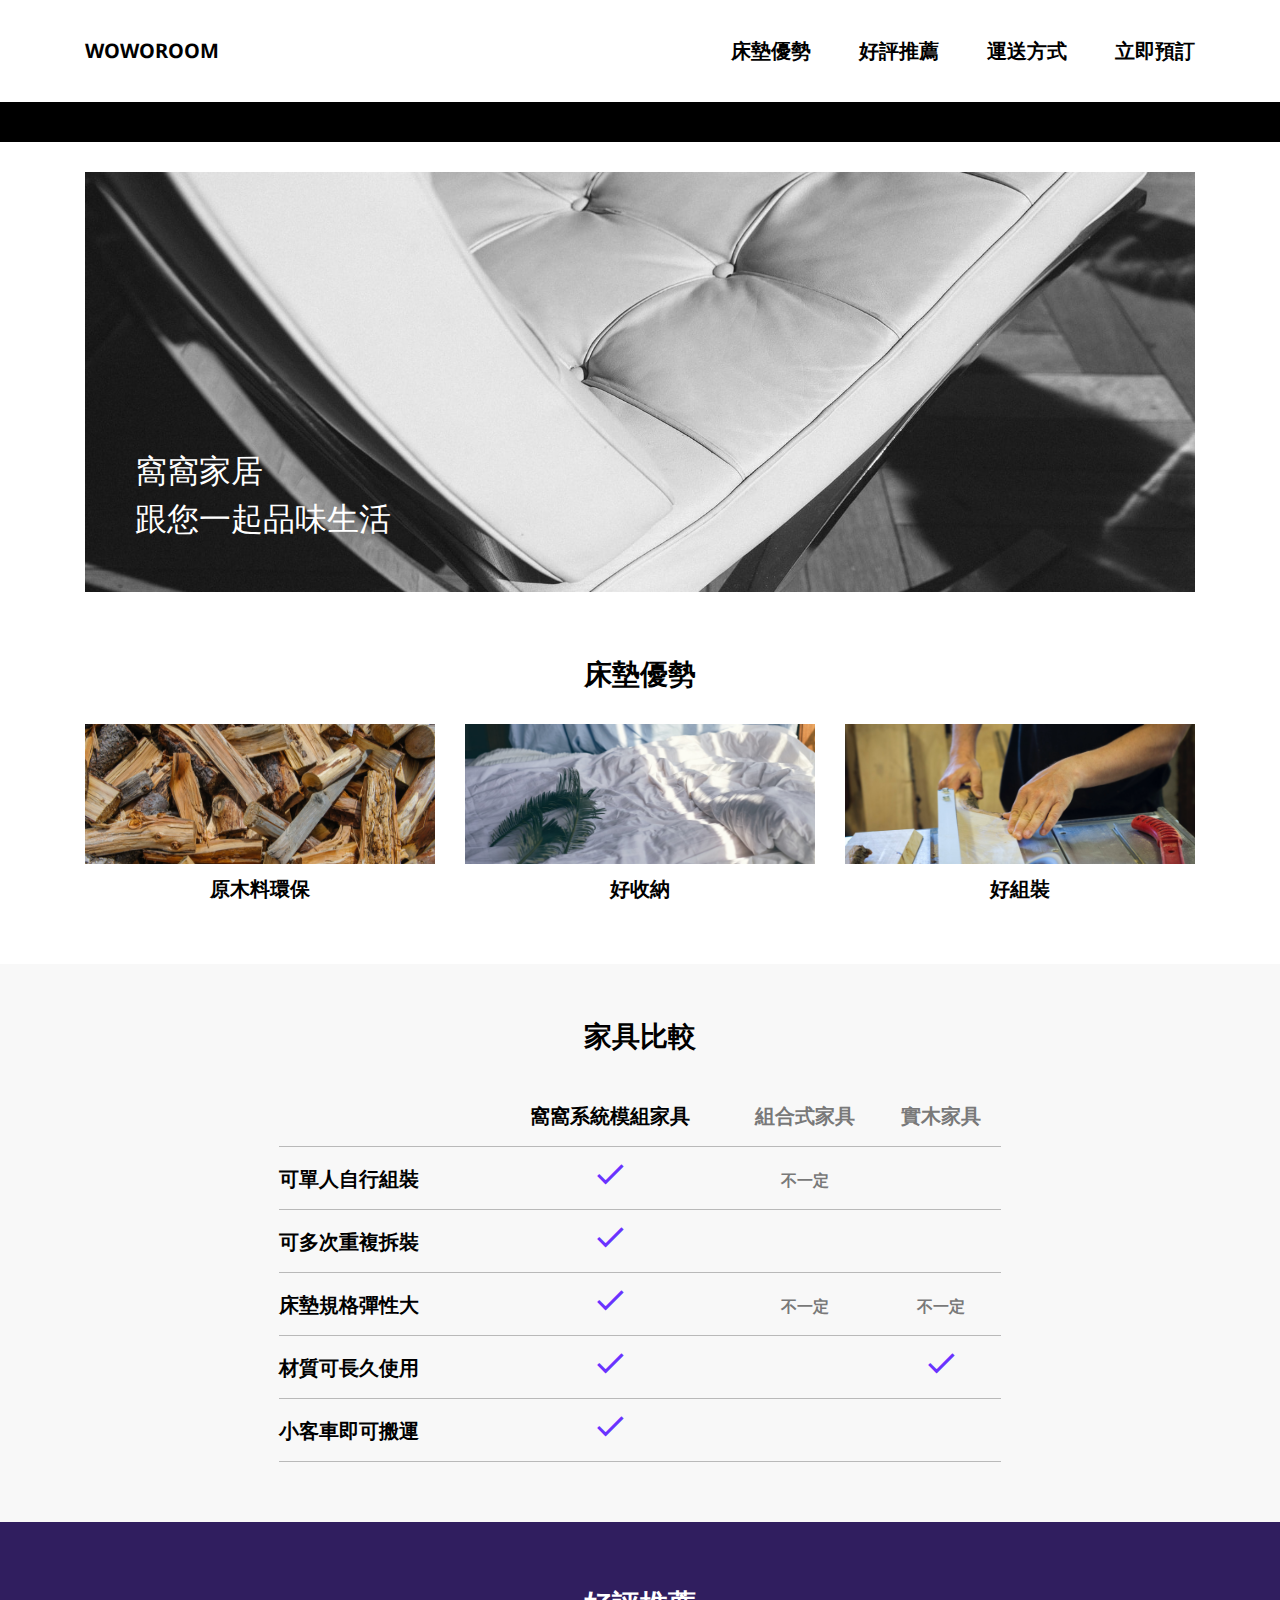
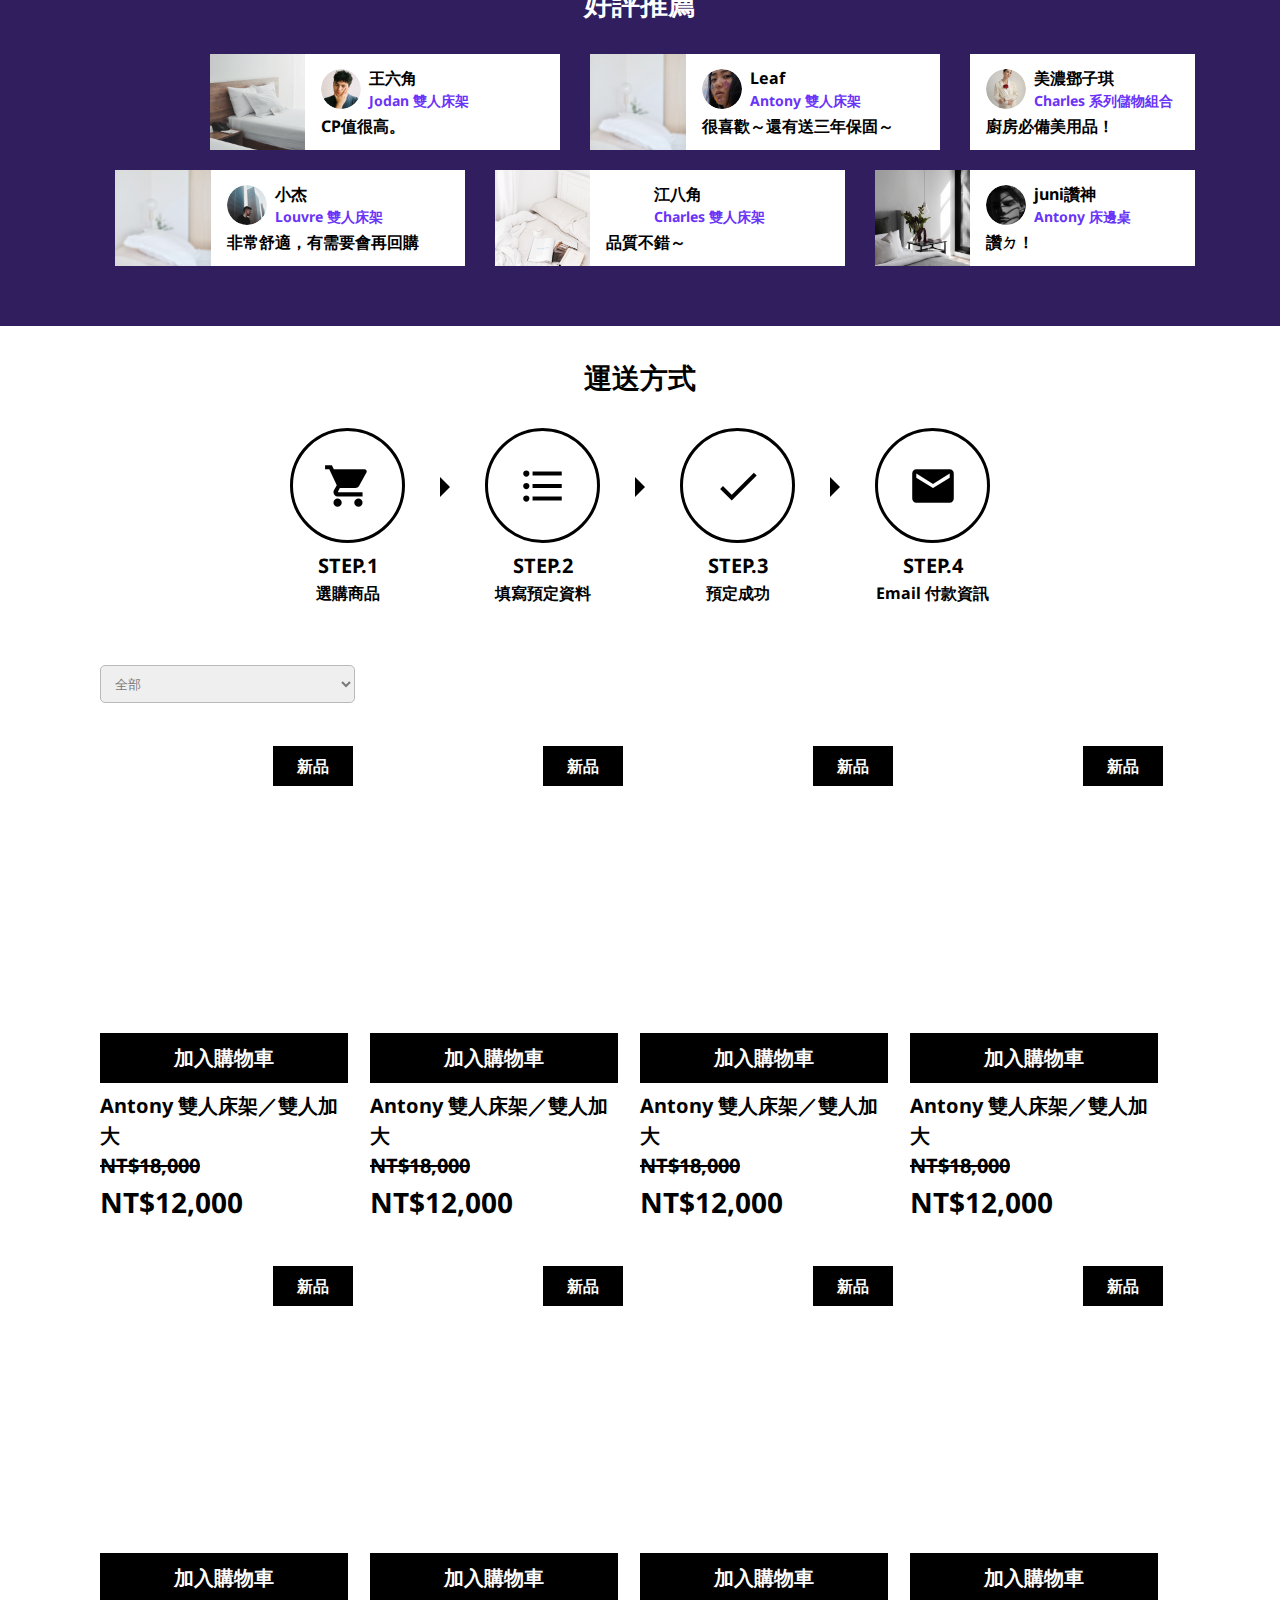
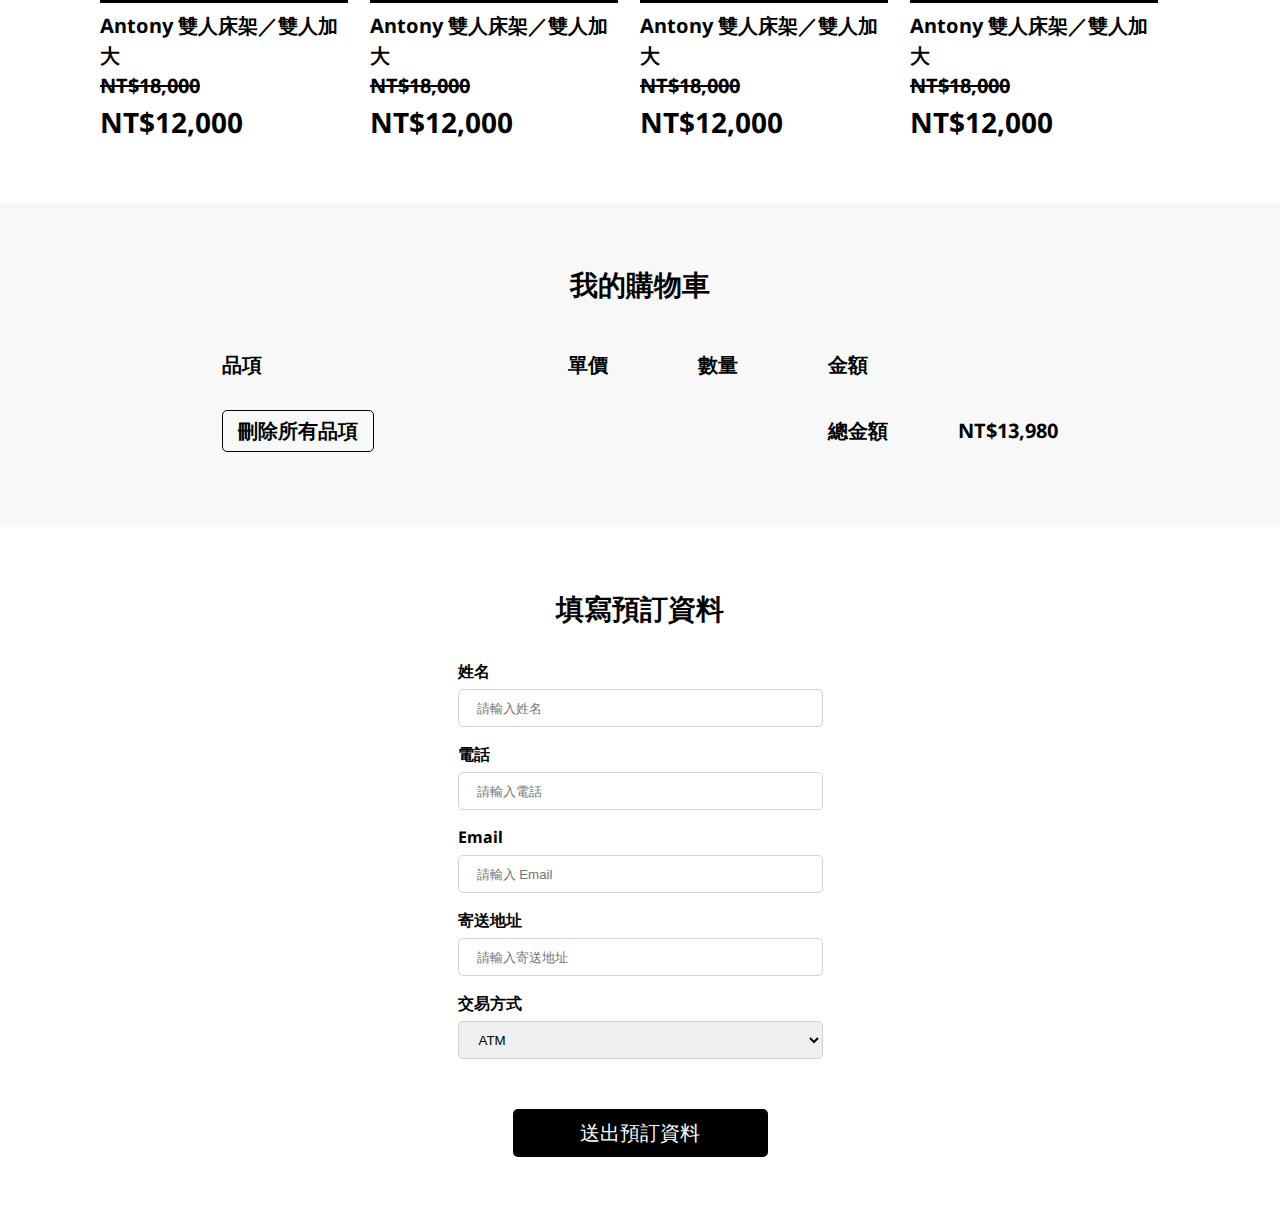
==== index.html @ 4353c9f4 "新增:前台頁面及功能" ====
<!DOCTYPE html>
<html lang="en">

<head>
    <meta charset="UTF-8">
    <meta name="viewport" content="width=device-width, initial-scale=1.0">
    <title>Shopping Cart</title>
    <link rel="stylesheet" href="/css/index.css">
    <link rel="preconnect" href="https://fonts.gstatic.com">
    <link href="https://fonts.googleapis.com/css2?family=Noto+Sans&display=swap" rel="stylesheet">  
    <link rel="stylesheet" href="https://fonts.googleapis.com/icon?family=Material+Icons">
</head>

<body>
    <nav class="topBar">
        <div class="wrap">
            <h1><a href="#" class="logo">WOWOROOM</a></h1>
            <!-- <span class="material-icons menuToggle">
                menu
            </span> -->
            <ul class="topBar-menu">
                <li><a href="#bedAdvantage">床墊優勢</a></li>
                <li><a href="#recommendation">好評推薦</a></li>
                <li><a href="#transport">運送方式</a></li>
                <li><a href="#orderInfo">立即預訂</a></li>
            </ul>
        </div>
    </nav>
    <section class="wrap" id="bedAdvantage">
        <div class="banner">
            <h2 class="banner-text">窩窩家居<br>跟您一起品味生活</h2>
            <img src="asset/img/3ewLAKn.png" alt="">
        </div>
        <h3 class="section-title">床墊優勢</h3>
        <ul class="bedAdvantage">
            <li>
                <img class="bedAdvantage-img" src="asset/img/tR426y5.png" alt="原木料環保">
                <p class="bedAdvantage-text">原木料環保</p>
            </li>
            <li>
                <img class="bedAdvantage-img" src="asset/img//Fd2MiBb.png" alt="好收納">
                <p class="bedAdvantage-text">好收納</p>
            </li>
            <li>
                <img class="bedAdvantage-img"
                    src="asset/img//5n1uTFh.png"
                    alt="好組裝">
                <p class="bedAdvantage-text">好組裝</p>
            </li>
        </ul>
    </section>
    <section class="furniture-compare">
        <div class="wrap">
            <h3 class="section-title">家具比較</h3>
            <div class="overflowWrap">
                <table class="compare-table">
                    <thead>
                        <tr>
                            <th></th>
                            <th>窩窩系統模組家具</th>
                            <th class="text-muted">組合式家具</th>
                            <th class="text-muted">實木家具</th>
                        </tr>
                    </thead>
                    <tr>
                        <td>可單人自行組裝</td>
                        <td><span class="material-icons">done</span></td>
                        <td class="text-muted">不一定</td>
                        <td></td>
                    </tr>
                    <tr>
                        <td>可多次重複拆裝</td>
                        <td><span class="material-icons">done</span></td>
                        <td></td>
                        <td></td>
                    </tr>
                    <tr>
                        <td>床墊規格彈性大</td>
                        <td><span class="material-icons">done</span></td>
                        <td class="text-muted">不一定</td>
                        <td class="text-muted">不一定</td>
                    </tr>
                    <tr>
                        <td>材質可長久使用</td>
                        <td><span class="material-icons">done</span></td>
                        <td></td>
                        <td><span class="material-icons">done</span></td>
                    </tr>
                    <tr>
                        <td>小客車即可搬運</td>
                        <td><span class="material-icons">done</span></td>
                        <td></td>
                        <td></td>
                    </tr>
                </table>
            </div>
        </div>
    </section>
    <section class="recommendation" id="recommendation">
        <div class="wrap">
            <h3 class="section-title">好評推薦</h3>
            <div class="recommendation-wall">
                <ul class="gallery-top">
                    <li class="recommendation-card">
                        <img src="asset/img/cXcOLhu.png" alt="">
                        <div class="recommend-content">
                            <div class="recommend-img">
                                <img src="asset/img/I9L7WOr.png" alt="">
                                <div>
                                    <p>王六角</p>
                                    <p class="recommend-text">Jodan 雙人床架</p>
                                </div>
                            </div>
                            <p>CP值很高。</p>
                        </div>
                    </li>
                    <li class="recommendation-card">
                        <img src="asset/img/BefHmH2.png" alt="">
                        <div class="recommend-content">
                            <div class="recommend-img">
                                <img src="asset/img/CUFGfay.png" alt="">
                                <div>
                                    <p>Leaf</p>
                                    <p class="recommend-text">Antony 雙人床架</p>
                                </div>
                            </div>
                            <p>很喜歡～還有送三年保固～</p>
                        </div>
                    </li>
                    <li class="recommendation-card">
                        <img src="https://github.com/hexschool/js-training/blob/main/%E7%AC%AC%E4%B9%9D%E9%80%B1%E4%B8%BB%E7%B7%9A%E4%BB%BB%E5%8B%99%E5%9C%96%E5%BA%AB/3IATkJG.png?raw=true"
                            alt="">
                        <div class="recommend-content">
                            <div class="recommend-img">
                                <img src="asset/img/8WwZsLS.png" alt="">
                                <div>
                                    <p>美濃鄧子琪</p>
                                    <p class="recommend-text">Charles 系列儲物組合</p>
                                </div>
                            </div>
                            <p>廚房必備美用品！</p>
                        </div>
                    </li>
                    <li class="recommendation-card">
                        <img src="asset/img/HvT3zlU.png" alt="">
                        <div class="recommend-content">
                            <div class="recommend-img">
                                <img src="asset/img/NycuPVy.png" alt="">
                                <div>
                                    <p>isRaynotArray</p>
                                    <p class="recommend-text">Antony 雙人床架</p>
                                </div>
                            </div>
                            <p>物超所值!</p>
                        </div>
                    </li>
                    <li class="recommendation-card">
                        <img src="asset/img/Ed7bxLr.png" alt="">
                        <div class="recommend-content">
                            <div class="recommend-img">
                                <img src="asset/img/zdFOQIv.png" alt="">
                                <div>
                                    <p>程鮭魚</p>
                                    <p class="recommend-text">Louvre 雙人床架</p>
                                </div>
                            </div>
                            <p>租屋用剛剛好</p>
                        </div>
                    </li>
                </ul>
                <ul class="gallery-bottom">
                    <li class="recommendation-card">
                        <img src="asset/img/BefHmH2.png" alt="">
                        <div class="recommend-content">
                            <div class="recommend-img">
                                <img src="asset/img/W7fyzp2.png" alt="">
                                <div>
                                    <p>小杰</p>
                                    <p class="recommend-text">Louvre 雙人床架</p>
                                </div>
                            </div>
                            <p>非常舒適，有需要會再回購</p>
                        </div>
                    </li>
                    <li class="recommendation-card">
                        <img src="asset/img/mjA01Tk.png" alt="">
                        <div class="recommend-content">
                            <div class="recommend-img">
                                <img src="https://github.com/hexschool/js-training/blob/main/%E7%AC%AC%E4%B9%9D%E9%80%B1%E4%B8%BB%E7%B7%9A%E4%BB%BB%E5%8B%99%E5%9C%96%E5%BA%AB/8O1cOnG.png?raw=true"
                                    alt="">
                                <div>
                                    <p>江八角</p>
                                    <p class="recommend-text">Charles 雙人床架</p>
                                </div>
                            </div>
                            <p>品質不錯～</p>
                        </div>
                    </li>
                    <li class="recommendation-card">
                        <img src="asset/img/npA3DgP.png" alt="">
                        <div class="recommend-content">
                            <div class="recommend-img">
                                <img src="asset/img/C0NDvSA.png" alt="">
                                <div>
                                    <p>juni讚神</p>
                                    <p class="recommend-text">Antony 床邊桌</p>
                                </div>
                            </div>
                            <p>讚ㄉ！</p>
                        </div>
                    </li>
                    <li class="recommendation-card">
                        <img src="asset/img/Ed7bxLr.png" alt="">
                        <div class="recommend-content">
                            <div class="recommend-img">
                                <img src="asset/img/hUsTZDm.png" alt="">
                                <div>
                                    <p>久安說安安</p>
                                    <p class="recommend-text">Antony 單人床架</p>
                                </div>
                            </div>
                            <p>一個躺剛剛好。</p>
                        </div>
                    </li>
                    <li class="recommendation-card">
                        <img src="asset/img/mjA01Tk.png" alt="">
                        <div class="recommend-content">
                            <div class="recommend-img">
                                <img src="https://github.com/hexschool/js-training/blob/main/%E7%AC%AC%E4%B9%9D%E9%80%B1%E4%B8%BB%E7%B7%9A%E4%BB%BB%E5%8B%99%E5%9C%96%E5%BA%AB/3ako6QX.png?raw=true"
                                    alt="">
                                <div>
                                    <p>PeiQun</p>
                                    <p class="recommend-text">Antony 雙人床架</p>
                                </div>
                            </div>
                            <p>睡起來很舒適</p>
                        </div>
                    </li>
                </ul>
            </div>
        </div>
    </section>
    <section class="transport" id="transport">
        <h3 class="section-title">運送方式</h3>
        <ul class="transport-intro">
            <li class="transport-card">
                <div class="cardImg">
                    <span class="material-icons">
                        shopping_cart
                    </span>
                </div>
                <h4>STEP.1</h4>
                <p>選購商品</p>
            </li>
            <li class="transport-card">
                <div class="cardImg">
                    <span class="material-icons">
                        format_list_bulleted
                    </span>
                </div>
                <h4>STEP.2</h4>
                <p>填寫預定資料</p>
            </li>
            <li class="transport-card">
                <div class="cardImg">
                    <span class="material-icons">
                        done
                    </span>
                </div>
                <h4>STEP.3</h4>
                <p>預定成功</p>
            </li>
            <li class="transport-card">
                <div class="cardImg">
                    <span class="material-icons">
                        local_post_office
                    </span>
                </div>
                <h4>STEP.4</h4>
                <p>Email 付款資訊</p>
            </li>
        </ul>
    </section>
    <section class="wrap productDisplay">
        <select name="" class="productSelect">
            <option value="全部" selected>全部</option>
            <option value="床架">床架</option>
            <option value="收納">收納</option>
            <option value="窗簾">窗簾</option>
        </select>
        <ul class="productWrap">
            <li class="productCard">
                <h4 class="productType">新品</h4>
                <img src="https://hexschool-api.s3.us-west-2.amazonaws.com/custom/dp6gW6u5hkUxxCuNi8RjbfgufygamNzdVHWb15lHZTxqZQs0gdDunQBS7F6M3MdegcQmKfLLoxHGgV3kYunUF37DNn6coPH6NqzZwRfhbsmEblpJQLqXLg4yCqUwP3IE.png"
                    alt="">
                <a href="#" class="addCardBtn">加入購物車</a>
                <h3>Antony 雙人床架／雙人加大</h3>
                <del class="originPrice">NT$18,000</del>
                <p class="nowPrice">NT$12,000</p>
            </li>
            <li class="productCard">
                <h4 class="productType">新品</h4>
                <img src="https://hexschool-api.s3.us-west-2.amazonaws.com/custom/B87OUPkvlBvBl7Wyv3xj9ErOazczyGO8AFM5Nll38yEUvXMJHFXnid4g9YMzJOMq6t54ucmfgO4p7xw1azkleNYyhkEIINs8zJNbCPz1JUAZwaTKqIkaVQ3mRo2VBzAH.png"
                    alt="">
                <a href="#" class="addCardBtn">加入購物車</a>
                <h3>Antony 雙人床架／雙人加大</h3>
                <del class="originPrice">NT$18,000</del>
                <p class="nowPrice">NT$12,000</p>
            </li>
            <li class="productCard">
                <h4 class="productType">新品</h4>
                <img src="https://hexschool-api.s3.us-west-2.amazonaws.com/custom/tTQQggBAfhl0vEeM7WmTwij1JbAwC7MBD2TSyjHbZHvBjnLU5tOtoGszOmODOEu6DRjzdjIpcEzeCCkmRWaL8JDJwaaWglER7P3V4JXKT7FT5gm0UL45CaHpSVlEXbKK.png"
                    alt="">
                <a href="#" class="addCardBtn">加入購物車</a>
                <h3>Antony 雙人床架／雙人加大</h3>
                <del class="originPrice">NT$18,000</del>
                <p class="nowPrice">NT$12,000</p>
            </li>
            <li class="productCard">
                <h4 class="productType">新品</h4>
                <img src="https://hexschool-api.s3.us-west-2.amazonaws.com/custom/xgI6wM3uUCpkEEcauvHs67BFjGqG6Qxa9JTfOZTys6C0yJjqw5c8nJuA31gX77YVf04kZotGP9ZFQU7hLXkuoaRwNSssScpFnzfyPzYKODuyhw2QJrT1bDSim7aOBryv.png"
                    alt="">
                <a href="#" class="addCardBtn">加入購物車</a>
                <h3>Antony 雙人床架／雙人加大</h3>
                <del class="originPrice">NT$18,000</del>
                <p class="nowPrice">NT$12,000</p>
            </li>
            <li class="productCard">
                <h4 class="productType">新品</h4>
                <img src="https://hexschool-api.s3.us-west-2.amazonaws.com/custom/Zr4h1Oqvc6NtAnpe5pNqJfGYyBJshAlKctfv0BTAZBqVAuvfSAWk4bcidBd8qBu1lRn5TWvib6O3UbmIAEt5w8SdB94GuFplZn6IM4SBvtxWJA2VnOqvQOsKungCPDXv.png"
                    alt="">
                <a href="#" class="addCardBtn">加入購物車</a>
                <h3>Antony 雙人床架／雙人加大</h3>
                <del class="originPrice">NT$18,000</del>
                <p class="nowPrice">NT$12,000</p>
            </li>
            <li class="productCard">
                <h4 class="productType">新品</h4>
                <img src="https://hexschool-api.s3.us-west-2.amazonaws.com/custom/Tx99wDepg56aO5dGH7uGpU7REZwQLd1W0ec43M6cFw3o3z4eXTbeovq8WVseZ476BntlQnPPzaqkZgoj7xITviHMqf0kiAetjxyvuLiTmr7WdulcL364MTL321qZRJkP.png"
                    alt="">
                <a href="#" class="addCardBtn">加入購物車</a>
                <h3>Antony 雙人床架／雙人加大</h3>
                <del class="originPrice">NT$18,000</del>
                <p class="nowPrice">NT$12,000</p>
            </li>
            <li class="productCard">
                <h4 class="productType">新品</h4>
                <img src="https://hexschool-api.s3.us-west-2.amazonaws.com/custom/VYPOpg83Jg7Ft5raI0eyzs6xSz0ttKzSJSklFq7il0HdwJ1iQ9kLHAU19rmkSapmyzRErTm1sxWO725W7CnowkRjwxgSyyRBo1ihGLwNbfYtgbo2nCTY9sarjqoxQbYX.png"
                    alt="">
                <a href="#" class="addCardBtn">加入購物車</a>
                <h3>Antony 雙人床架／雙人加大</h3>
                <del class="originPrice">NT$18,000</del>
                <p class="nowPrice">NT$12,000</p>
            </li>
            <li class="productCard">
                <h4 class="productType">新品</h4>
                <img src="https://hexschool-api.s3.us-west-2.amazonaws.com/custom/XWnC8Of71WeSvCbkGy5MvZSyCrim50F9njuwHypcbiimd8tWscxGdecRAyaNheboQkqQAiCWK12GwuwMBvEtAarU2Y7mKTwKZIqhIExyQzbAbls7NTOdN2vX1OAyEaAN.png"
                    alt="">
                <a href="#" class="addCardBtn">加入購物車</a>
                <h3>Antony 雙人床架／雙人加大</h3>
                <del class="originPrice">NT$18,000</del>
                <p class="nowPrice">NT$12,000</p>
            </li>
        </ul>
    </section>
    <section class="shoppingCart" id="shoppingCart">
        <h3 class="section-title">我的購物車</h3>
        <div class="overflowWrap">
            <table class="shoppingCart-table">
                <tr>
                    <th width="40%">品項</th>
                    <th width="15%">單價</th>
                    <th width="15%">數量</th>
                    <th width="15%">金額</th>
                    <th width="15%"></th>
                </tr>
                <!-- <tr>
                    <td>
                        <div class="cardItem-title">
                            <img src="asset/img/HvT3zlU.png" alt="">
                            <p>Antony 雙人床架／雙人加大</p>
                        </div>
                    </td>
                    <td>NT$12,000</td>
                    <td>1</td>
                    <td>NT$12,000</td>
                    <td class="discardBtn">
                        <a href="#" class="material-icons">
                            clear
                        </a>
                    </td>
                </tr> -->
                <tr>
                    <td>
                        <a href="#shoppingCart" class="discardAllBtn">刪除所有品項</a>
                    </td>
                    <td></td>
                    <td></td>
                    <td>
                        <p>總金額</p>
                    </td>
                    <td>NT$13,980</td>
                </tr>
            </table>
        </div>
    </section>
    <section class="orderInfo wrap" id="orderInfo">
        <h3 class="section-title">填寫預訂資料</h3>
        <form action="" class="orderInfo-form">
            <div class="orderInfo-formGroup">
                <label for="customerName" class="orderInfo-label">姓名</label>
                <div class="orderInfo-inputWrap">
                    <input type="text" class="orderInfo-input" id="customerName" placeholder="請輸入姓名" name="姓名">
                    <p class="orderInfo-message" data-message="姓名"></p>
                </div>
            </div>
            <div class="orderInfo-formGroup">
                <label for="customerPhone" class="orderInfo-label">電話</label>
                <div class="orderInfo-inputWrap">
                    <input type="tel" class="orderInfo-input" id="customerPhone" placeholder="請輸入電話" name="電話">
                    <p class="orderInfo-message" data-message="電話"></p>
                </div>
            </div>
            <div class="orderInfo-formGroup">
                <label for="customerEmail" class="orderInfo-label">Email</label>
                <div class="orderInfo-inputWrap">
                    <input type="email" class="orderInfo-input" id="customerEmail" placeholder="請輸入 Email" name="Email">
                    <p class="orderInfo-message" data-message="Email"></p>
                </div>
            </div>
            <div class="orderInfo-formGroup">
                <label for="customerAddress" class="orderInfo-label">寄送地址</label>
                <div class="orderInfo-inputWrap">
                    <input type="text" class="orderInfo-input" id="customerAddress" placeholder="請輸入寄送地址" name="寄送地址">
                    <p class="orderInfo-message" data-message="寄送地址"></p>
                </div>
            </div>
            <div class="orderInfo-formGroup">
                <label for="tradeWay" class="orderInfo-label">交易方式</label>
                <div class="orderInfo-inputWrap">
                    <select id="tradeWay" class="orderInfo-input" name="交易方式">
                        <option value="ATM" selected>ATM</option>
                        <option value="信用卡">信用卡</option>
                        <option value="超商付款">超商付款</option>
                    </select>
                </div>
            </div>
            <input type="button" value="送出預訂資料" class="orderInfo-btn">
        </form>
    </section>

    <!-- 預設 JS，請同學不要修改此處 -->
    <script>
        document.addEventListener('DOMContentLoaded', function () {
            const ele = document.querySelector('.recommendation-wall');
            ele.style.cursor = 'grab';
            let pos = { top: 0, left: 0, x: 0, y: 0 };
            const mouseDownHandler = function (e) {
                ele.style.cursor = 'grabbing';
                ele.style.userSelect = 'none';

                pos = {
                    left: ele.scrollLeft,
                    top: ele.scrollTop,
                    // Get the current mouse position
                    x: e.clientX,
                    y: e.clientY,
                };

                document.addEventListener('mousemove', mouseMoveHandler);
                document.addEventListener('mouseup', mouseUpHandler);
            };
            const mouseMoveHandler = function (e) {
                // How far the mouse has been moved
                const dx = e.clientX - pos.x;
                const dy = e.clientY - pos.y;

                // Scroll the element
                ele.scrollTop = pos.top - dy;
                ele.scrollLeft = pos.left - dx;
            };
            const mouseUpHandler = function () {
                ele.style.cursor = 'grab';
                ele.style.removeProperty('user-select');

                document.removeEventListener('mousemove', mouseMoveHandler);
                document.removeEventListener('mouseup', mouseUpHandler);
            };
            // Attach the handler
            ele.addEventListener('mousedown', mouseDownHandler);
        });
        // menu 切換
        let menuOpenBtn = document.querySelector('.menuToggle');
        let linkBtn = document.querySelectorAll('.topBar-menu a');
        let menu = document.querySelector('.topBar-menu');
        // menuOpenBtn.addEventListener('click', menuToggle);

        linkBtn.forEach((item) => {
            item.addEventListener('click', closeMenu);
        })

        function menuToggle() {
            if (menu.classList.contains('openMenu')) {
                menu.classList.remove('openMenu');
            } else {
                menu.classList.add('openMenu');
            }
        }
        function closeMenu() {
            menu.classList.remove('openMenu');
        }
    </script>
    <!-- JavaScript -->
    <!-- <script src="https://cdnjs.cloudflare.com/ajax/libs/axios/1.5.0/axios.min.js"></script> -->
    <script src="https://cdn.jsdelivr.net/npm/sweetalert2@11"></script>
    <!-- <script src="sweetalert2.all.min.js"></script> -->
    <script src="https://cdn.jsdelivr.net/npm/axios/dist/axios.min.js"></script>
    <script src="//cdnjs.cloudflare.com/ajax/libs/numeral.js/2.0.6/numeral.min.js"></script>
    <script src="https://cdnjs.cloudflare.com/ajax/libs/d3/5.16.0/d3.js"></script>
    <script src="https://cdnjs.cloudflare.com/ajax/libs/c3/0.7.18/c3.js"></script>
    <script src="/js/front_stage.js"></script>
</body>

</html>
---- css/index.css ----
/* http://meyerweb.com/eric/tools/css/reset/ 
   v2.0 | 20110126
   License: none (public domain)
*/
html, body, div, span, applet, object, iframe,
h1, h2, h3, h4, h5, h6, p, blockquote, pre,
a, abbr, acronym, address, big, cite, code,
del, dfn, em, img, ins, kbd, q, s, samp,
small, strike, strong, sub, sup, tt, var,
b, u, i, center,
dl, dt, dd, ol, ul, li,
fieldset, form, label, legend,
table, caption, tbody, tfoot, thead, tr, th, td,
article, aside, canvas, details, embed,
figure, figcaption, footer, header, hgroup,
menu, nav, output, ruby, section, summary,
time, mark, audio, video {
  margin: 0;
  padding: 0;
  border: 0;
  font-size: 100%;
  font: inherit;
  vertical-align: baseline;
}

/* HTML5 display-role reset for older browsers */
article, aside, details, figcaption, figure,
footer, header, hgroup, menu, nav, section {
  display: block;
}

body {
  line-height: 1;
}

ol, ul {
  list-style: none;
}

blockquote, q {
  quotes: none;
}

blockquote:before, blockquote:after,
q:before, q:after {
  content: '';
  content: none;
}

table {
  border-collapse: collapse;
  border-spacing: 0;
}

*, *::after, *::before {
  -webkit-box-sizing: border-box;
          box-sizing: border-box;
  -webkit-transition: all .2s;
  transition: all .2s;
}

html, body {
  line-height: 1.5;
}

img {
  max-width: 100%;
  display: block;
}

body {
  font-family: 'Noto Sans', sans-serif;
  font-weight: bold;
}

.wrap {
  max-width: 1110px;
  margin: 0 auto;
}

.topBar {
  border-bottom: 40px solid #000000;
  margin-bottom: 30px;
}

.topBar .wrap {
  display: -webkit-box;
  display: -ms-flexbox;
  display: flex;
  position: relative;
  -webkit-box-pack: justify;
      -ms-flex-pack: justify;
          justify-content: space-between;
  -webkit-box-align: center;
      -ms-flex-align: center;
          align-items: center;
  -ms-flex-wrap: wrap;
      flex-wrap: wrap;
}

@media (max-width: 1110px) {
  .topBar .wrap {
    padding: 0 15px;
  }
}

.topBar a {
  display: block;
  text-decoration: none;
  color: #000000;
  font-size: 1.25rem;
}

.topBar a:hover {
  color: #6A33F8;
  -webkit-transform: scale(1.05);
          transform: scale(1.05);
}

.topBar-menu {
  display: -webkit-box;
  display: -ms-flexbox;
  display: flex;
  -ms-flex-wrap: wrap;
      flex-wrap: wrap;
  background-color: #FFFFFF;
}

.topBar-menu.openMenu {
  max-height: 300px;
}

.topBar-menu a {
  padding: 36px 24px;
  background-color: #FFFFFF;
}

.topBar-menu a:hover {
  -webkit-transform: scale(1);
          transform: scale(1);
}

.topBar-menu li:last-child a {
  padding-right: 0;
}

@media (max-width: 767px) {
  .topBar-menu {
    position: absolute;
    top: 61px;
    left: 0;
    right: 0;
    width: 100%;
    z-index: 10;
    max-height: 0;
    overflow: hidden;
    -webkit-transition: all .2s;
    transition: all .2s;
  }
  .topBar-menu li {
    width: 100%;
  }
  .topBar-menu a {
    text-align: center;
    padding: 15px;
    font-size: 1rem;
  }
  .topBar-menu a:hover {
    background-color: #6A33F8;
    color: #FFFFFF;
  }
  .topBar-menu li:last-child a {
    padding: 15px;
  }
}

.menuToggle {
  display: none;
  cursor: pointer;
}

.menuToggle:hover {
  color: #6A33FF;
}

@media (max-width: 767px) {
  .menuToggle {
    display: block;
    font-size: 2rem;
    padding: 15px;
  }
}

.logo {
  padding: 36px 0;
  font-size: 1.5rem;
}

@media (max-width: 767px) {
  .logo {
    padding: 15px;
  }
}

.banner {
  position: relative;
  background-image: url("asset/img/3ewLAKn.png");
  background-position: center center;
  background-repeat: no-repeat;
  background-size: cover;
  min-height: 420px;
  margin-bottom: 60px;
}

.banner-text {
  position: absolute;
  color: #FFFFFF;
  font-size: 2rem;
  left: 50px;
  bottom: 50px;
  font-weight: normal;
}

.section-title {
  text-align: center;
  font-size: 1.75rem;
  margin-bottom: 30px;
}

.bedAdvantage {
  display: -webkit-box;
  display: -ms-flexbox;
  display: flex;
  -webkit-box-pack: justify;
      -ms-flex-pack: justify;
          justify-content: space-between;
  margin-bottom: 60px;
}

.bedAdvantage-img {
  max-height: 140px;
  -o-object-fit: cover;
     object-fit: cover;
  margin-bottom: 10px;
}

.bedAdvantage-text {
  text-align: center;
  font-size: 1.25rem;
}

.furniture-compare {
  background-color: #F8F8F8;
  padding: 50px 0 60px 0;
}

@media (max-width: 767px) {
  .furniture-compare {
    padding: 50px 15px 60px;
  }
}

@media (max-width: 767px) {
  .overflowWrap {
    overflow-x: scroll;
  }
}

.compare-table {
  width: 65%;
  margin: 0 auto;
}

.compare-table th, .compare-table td {
  text-align: center;
  padding: 15px 0;
}

.compare-table th {
  font-size: 1.25rem;
}

.compare-table tr {
  border-bottom: 1px solid #B9B9B9;
}

.compare-table tr td:first-child {
  text-align: left;
  font-size: 1.25rem;
}

.compare-table .material-icons {
  color: #6A33FF;
  -webkit-transform: scale(1.5);
          transform: scale(1.5);
}

@media (max-width: 767px) {
  .compare-table {
    width: 500px;
  }
  .compare-table th, .compare-table td {
    padding: 10px 0;
  }
  .compare-table th {
    font-size: 1rem;
  }
  .compare-table tr td:first-child {
    font-size: 1rem;
  }
}

.text-muted {
  color: #797979;
}

.recommendation {
  background-color: #301E5F;
  padding: 60px 0;
}

.recommendation h3 {
  color: #FFFFFF;
}

@media (max-width: 767px) {
  .recommendation {
    padding: 60px 15px;
  }
}

.recommendation-wall {
  overflow-x: scroll;
  -ms-overflow-style: none;
  /* IE and Edge */
  scrollbar-width: none;
  /* Firefox */
}

.recommendation-wall::-webkit-scrollbar {
  display: none;
}

.gallery-top, .gallery-bottom {
  display: -webkit-box;
  display: -ms-flexbox;
  display: flex;
}

.gallery-top {
  margin-left: 95px;
  margin-bottom: 20px;
}

.recommendation-card {
  display: -webkit-box;
  display: -ms-flexbox;
  display: flex;
  margin-left: 30px;
  min-width: 350px;
  background-color: #FFFFFF;
}

.recommendation-card img {
  user-select: none;
  -moz-user-select: none;
  -webkit-user-drag: none;
  -webkit-user-select: none;
  -ms-user-select: none;
}

.recommend-content {
  padding-left: 16px;
  display: -webkit-box;
  display: -ms-flexbox;
  display: flex;
  -webkit-box-orient: vertical;
  -webkit-box-direction: normal;
      -ms-flex-direction: column;
          flex-direction: column;
  -webkit-box-pack: center;
      -ms-flex-pack: center;
          justify-content: center;
}

.recommend-img {
  display: -webkit-box;
  display: -ms-flexbox;
  display: flex;
  -webkit-box-align: center;
      -ms-flex-align: center;
          align-items: center;
  margin-bottom: 3px;
}

.recommend-img img {
  width: 40px;
  border-radius: 50%;
  margin-right: 8px;
}

.recommend-text {
  font-size: 0.875rem;
  color: #6A33F8;
}

.transport {
  padding: 30px 0;
}

@media (max-width: 767px) {
  .transport li {
    margin-bottom: 20px;
  }
}

.transport-intro {
  display: -webkit-box;
  display: -ms-flexbox;
  display: flex;
  -webkit-box-align: center;
      -ms-flex-align: center;
          align-items: center;
  -webkit-box-pack: justify;
      -ms-flex-pack: justify;
          justify-content: space-between;
  max-width: 700px;
  margin: 0 auto;
}

@media (max-width: 767px) {
  .transport-intro {
    -webkit-box-orient: vertical;
    -webkit-box-direction: normal;
        -ms-flex-direction: column;
            flex-direction: column;
  }
}

.transport-intro li:nth-child(1), .transport-intro li:nth-child(2), .transport-intro li:nth-child(3) {
  position: relative;
}

.transport-intro li:nth-child(1)::after, .transport-intro li:nth-child(2)::after, .transport-intro li:nth-child(3)::after {
  content: "";
  position: absolute;
  top: 49px;
  right: -55px;
  border: 10px solid #000000;
  border-top: 10px solid transparent;
  border-right: 10px solid transparent;
  border-bottom: 10px solid transparent;
}

@media (max-width: 767px) {
  .transport-intro li:nth-child(1)::after, .transport-intro li:nth-child(2)::after, .transport-intro li:nth-child(3)::after {
    position: static;
    margin-top: 25px;
    border: 10px solid #000000;
    border-left: 10px solid transparent;
    border-right: 10px solid transparent;
    border-bottom: 10px solid transparent;
  }
}

.transport-card {
  display: -webkit-box;
  display: -ms-flexbox;
  display: flex;
  -webkit-box-pack: center;
      -ms-flex-pack: center;
          justify-content: center;
  -webkit-box-align: center;
      -ms-flex-align: center;
          align-items: center;
  -webkit-box-orient: vertical;
  -webkit-box-direction: normal;
      -ms-flex-direction: column;
          flex-direction: column;
}

.transport-card .cardImg {
  width: 115px;
  height: 115px;
  border: 3px solid #000000;
  border-radius: 50%;
  display: -webkit-box;
  display: -ms-flexbox;
  display: flex;
  -webkit-box-pack: center;
      -ms-flex-pack: center;
          justify-content: center;
  -webkit-box-align: center;
      -ms-flex-align: center;
          align-items: center;
  margin-bottom: 8px;
}

.transport-card .material-icons {
  font-size: 50px;
}

.transport-card h4 {
  font-size: 1.25rem;
  font-weight: bold;
}

@media (max-width: 767px) {
  .transport-card .cardImg {
    width: 150px;
    height: 150px;
  }
}

.productDisplay {
  padding: 30px 15px;
}

.productSelect {
  border: 1px solid #B9B9B9;
  color: #797979;
  min-height: 38px;
  min-width: 255px;
  border-radius: 5px;
  text-indent: 10px;
  margin-bottom: 30px;
}

.productWrap {
  display: -webkit-box;
  display: -ms-flexbox;
  display: flex;
  -ms-flex-wrap: wrap;
      flex-wrap: wrap;
}

.productCard {
  position: relative;
  margin-right: 2%;
  width: 23%;
  margin-bottom: 30px;
}

.productCard img {
  min-height: 300px;
  width: 100%;
  -o-object-fit: cover;
     object-fit: cover;
}

.productCard a {
  display: block;
  background-color: #000000;
  color: #ffffff;
  padding: 10px 0;
  text-align: center;
  border: none;
  margin-bottom: 8px;
  text-decoration: none;
}

.productCard a:hover {
  background-color: #301E5F;
}

.productCard a, .productCard h3 {
  font-size: 1.25rem;
}

@media (max-width: 900px) {
  .productCard {
    width: 48%;
  }
}

@media (max-width: 540px) {
  .productCard {
    width: 100%;
  }
}

.productType {
  position: absolute;
  top: 13px;
  right: -5px;
  background-color: #000000;
  color: #ffffff;
  padding: 8px 24px;
}

.originPrice {
  font-size: 1.25rem;
}

.nowPrice {
  font-size: 1.75rem;
}

.shoppingCart {
  background-color: #F8F8F8;
  padding: 60px 0;
}

.shoppingCart-table {
  margin: 0 auto;
  border-collapse: collapse;
  font-size: 1.25rem;
}

.shoppingCart-table th, .shoppingCart-table td {
  padding: 15px;
  vertical-align: middle;
}

.shoppingCart-table th {
  text-align: left;
}

.shoppingCart-table tr {
  border-bottom: 1px solid #B9B9B9;
}

.shoppingCart-table tr:first-child, .shoppingCart-table tr:last-child {
  border-bottom: 0;
}

@media (max-width: 767px) {
  .shoppingCart-table {
    width: 700px;
  }
}

.cardItem-title {
  display: -webkit-box;
  display: -ms-flexbox;
  display: flex;
  -webkit-box-align: center;
      -ms-flex-align: center;
          align-items: center;
}

.cardItem-title img {
  margin-right: 15px;
  max-width: 80px;
}

.discardBtn {
  text-align: right;
}

.discardBtn a {
  text-decoration: none;
  display: inline-block;
  padding: 10px;
  font-size: 2rem;
  color: #000000;
}

.discardBtn a:hover {
  color: #6A33F8;
  -webkit-transform: scale(1.3);
          transform: scale(1.3);
}

.discardAllBtn {
  display: inline-block;
  text-decoration: none;
  padding: 5px 15px;
  color: #000000;
  border: 1.3px solid #000000;
  border-radius: 5px;
  font-size: 1.25rem;
}

.discardAllBtn:hover {
  background-color: #000000;
  color: #FFFFFF;
}

.orderInfo {
  padding: 60px 0;
}

.orderInfo-form {
  padding: 0 15px;
}

.orderInfo-formGroup {
  max-width: 365px;
  margin: 0 auto 15px;
}

.orderInfo-label {
  display: block;
  margin-bottom: 6px;
}

.orderInfo-input {
  width: 100%;
  min-height: 38px;
  border: 1px solid #CED4DA;
  border-radius: 5px;
  text-indent: 1rem;
  margin-right: 10px;
}

.orderInfo-inputWrap {
  position: relative;
}

.orderInfo-message {
  position: absolute;
  white-space: nowrap;
  left: 103%;
  top: 50%;
  -webkit-transform: translateY(-50%);
          transform: translateY(-50%);
  color: #C72424;
}

@media (max-width: 767px) {
  .orderInfo-message {
    position: static;
    -webkit-transform: translateY(0);
            transform: translateY(0);
  }
}

.orderInfo-btn {
  display: block;
  min-width: 255px;
  min-height: 48px;
  background-color: #000000;
  color: #FFFFFF;
  border: 0;
  cursor: pointer;
  font-size: 1.25rem;
  margin: 50px auto 0;
  border-radius: 5px;
}

.orderInfo-btn:hover {
  background-color: #301E5F;
}

.orderPage-list {
  padding: 60px 10px;
  display: -webkit-box;
  display: -ms-flexbox;
  display: flex;
  -webkit-box-orient: vertical;
  -webkit-box-direction: normal;
      -ms-flex-direction: column;
          flex-direction: column;
}

.orderPage-list .discardAllBtn {
  -ms-flex-item-align: end;
      align-self: flex-end;
  margin-bottom: 12px;
}

.orderPage-table {
  border: 1px solid #000000;
  width: 100%;
}

.orderPage-table th, .orderPage-table td {
  padding: 10px;
  text-align: left;
  border: 1px solid #000000;
}

@media (max-width: 1110px) {
  .orderPage-table {
    width: 1100px;
  }
}

.delSingleOrder-Btn {
  display: block;
  background-color: #C44021;
  color: #fff;
  border: 0;
  padding: 5px 10px;
  cursor: pointer;
}

.delSingleOrder-Btn:hover {
  opacity: 0.8;
}

.orderStatus {
  position: relative;
}

.orderStatus a {
  position: absolute;
  padding: 10px;
  top: 0;
  bottom: 0;
  right: 0;
  left: 0;
  display: block;
  text-decoration: none;
  color: #FFFFFF;
}

.orderStatus-unDone {
  background-color: #747474;
}

.orderStatus-unDone:hover {
  background-color: #000000;
}

.orderStatus-done {
  background-color: #000000;
}

.orderStatus-done:hover {
  background-color: #747474;
}

.orderTableWrap {
  overflow-x: scroll;
  -ms-overflow-style: none;
  /* IE and Edge */
  scrollbar-width: none;
  /* Firefox */
}

.orderTableWrap::-webkit-scrollbar {
  display: none;
}
/*# sourceMappingURL=all.css.map */
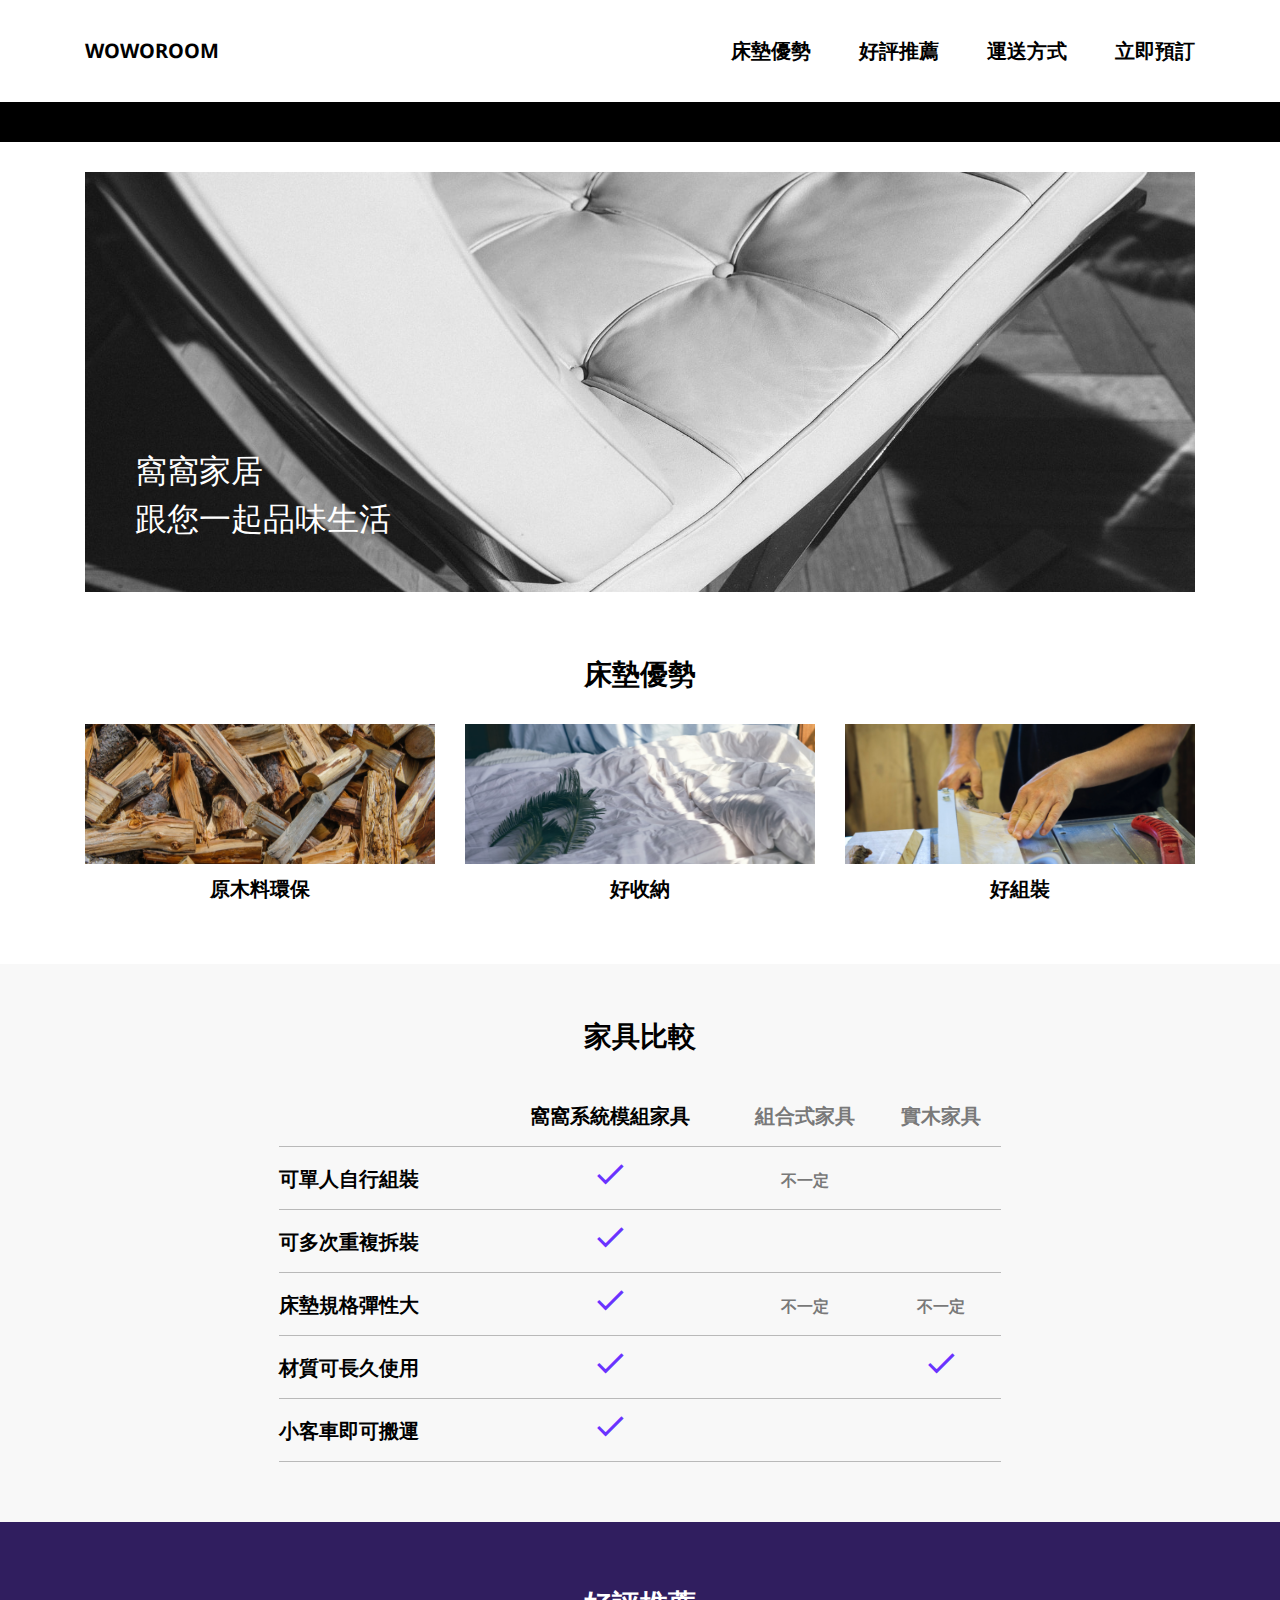
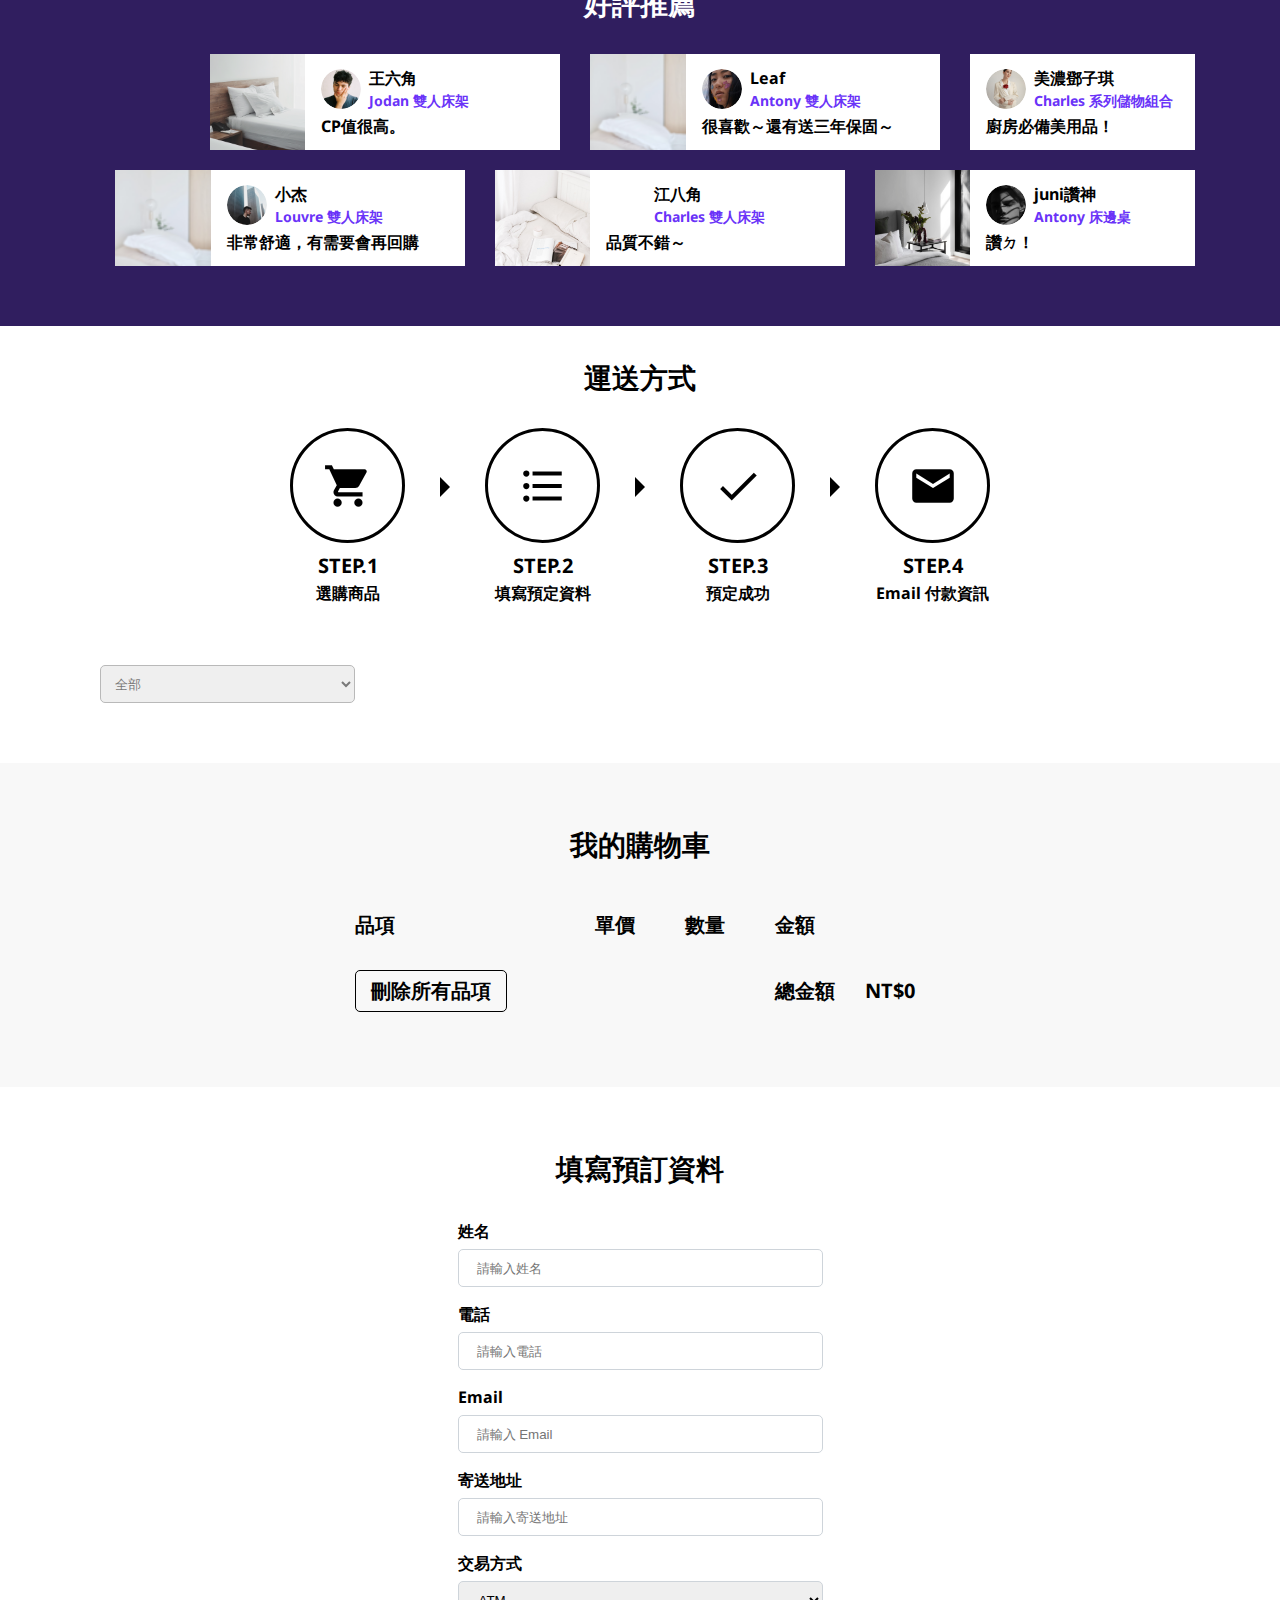
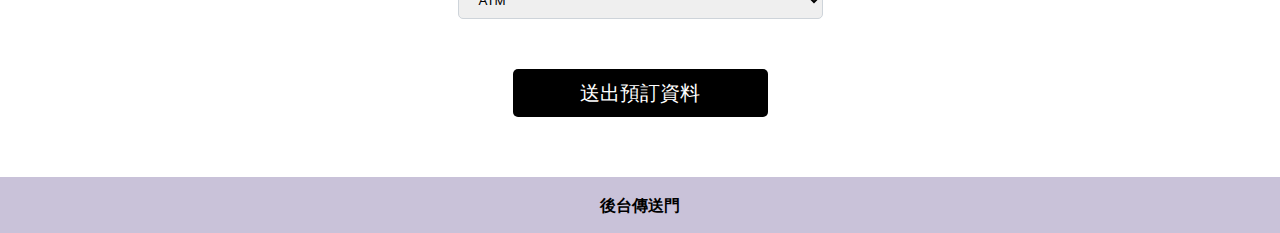
==== commit 68fb19aa: "新增:後台內容/修正：前台報錯邏輯" ====
--- a/index.html
+++ b/index.html
@@ -289,7 +289,7 @@
             <option value="窗簾">窗簾</option>
         </select>
         <ul class="productWrap">
-            <li class="productCard">
+            <!-- <li class="productCard">
                 <h4 class="productType">新品</h4>
                 <img src="https://hexschool-api.s3.us-west-2.amazonaws.com/custom/dp6gW6u5hkUxxCuNi8RjbfgufygamNzdVHWb15lHZTxqZQs0gdDunQBS7F6M3MdegcQmKfLLoxHGgV3kYunUF37DNn6coPH6NqzZwRfhbsmEblpJQLqXLg4yCqUwP3IE.png"
                     alt="">
@@ -360,7 +360,7 @@
                 <h3>Antony 雙人床架／雙人加大</h3>
                 <del class="originPrice">NT$18,000</del>
                 <p class="nowPrice">NT$12,000</p>
-            </li>
+            </li> -->
         </ul>
     </section>
     <section class="shoppingCart" id="shoppingCart">
@@ -399,7 +399,7 @@
                     <td>
                         <p>總金額</p>
                     </td>
-                    <td>NT$13,980</td>
+                    <td>NT$0</td>
                 </tr>
             </table>
         </div>
@@ -447,6 +447,11 @@
             </div>
             <input type="button" value="送出預訂資料" class="orderInfo-btn">
         </form>
+    </section>
+    <section>
+        <div class="" style="margin: 0 auto;">
+            <a href="back.html" class="to-back">後台傳送門</a>
+        </div>
     </section>
 
     <!-- 預設 JS，請同學不要修改此處 -->
@@ -516,8 +521,8 @@
     <!-- <script src="sweetalert2.all.min.js"></script> -->
     <script src="https://cdn.jsdelivr.net/npm/axios/dist/axios.min.js"></script>
     <script src="//cdnjs.cloudflare.com/ajax/libs/numeral.js/2.0.6/numeral.min.js"></script>
-    <script src="https://cdnjs.cloudflare.com/ajax/libs/d3/5.16.0/d3.js"></script>
-    <script src="https://cdnjs.cloudflare.com/ajax/libs/c3/0.7.18/c3.js"></script>
+    <!-- <script src="https://cdnjs.cloudflare.com/ajax/libs/d3/5.16.0/d3.js"></script> -->
+    <!-- <script src="https://cdnjs.cloudflare.com/ajax/libs/c3/0.7.18/c3.js"></script> -->
     <script src="/js/front_stage.js"></script>
 </body>
 
--- a/css/index.css
+++ b/css/index.css
@@ -204,7 +204,7 @@
 
 .banner {
   position: relative;
-  background-image: url("asset/img/3ewLAKn.png");
+  /* background-image: url("asset/img/3ewLAKn.png"); */
   background-position: center center;
   background-repeat: no-repeat;
   background-size: cover;
@@ -833,4 +833,21 @@
 .orderTableWrap::-webkit-scrollbar {
   display: none;
 }
-/*# sourceMappingURL=all.css.map */+/*# sourceMappingURL=all.css.map */
+
+
+
+/* =============================================== */
+.to-back{
+  padding: 16px 0;
+  font-size: 16px;
+  color: black;
+  background-color:#c9c2d9; 
+  display: block; 
+  text-align:center; 
+  text-decoration: none;
+}
+.to-back:hover{
+  color: white;
+  background-color: #301E5F;
+}